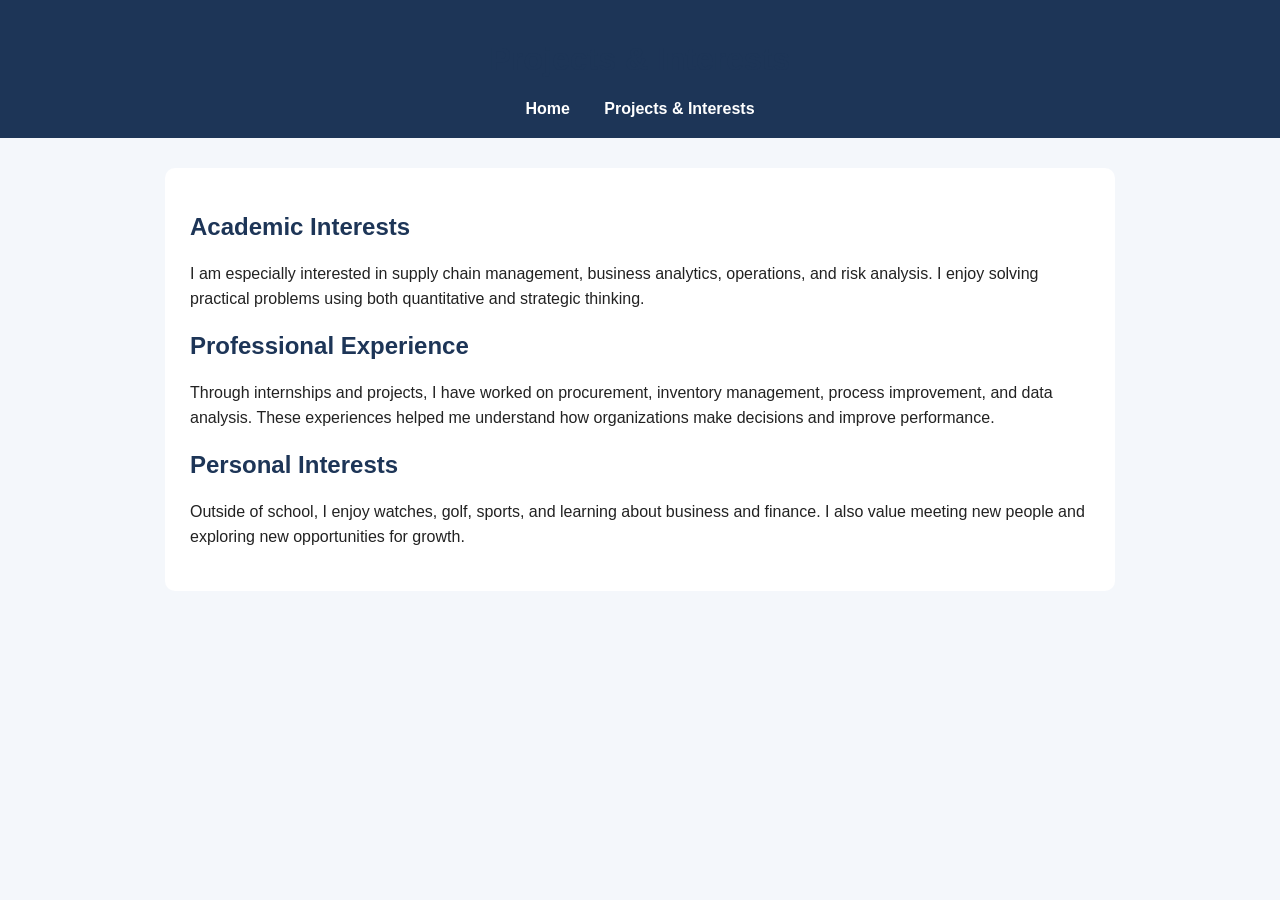
==== projects.html @ e28d96af "Add files via upload" ====
<!DOCTYPE html>
<html lang="en">
<head>
  <meta charset="UTF-8">
  <meta name="viewport" content="width=device-width, initial-scale=1.0">
  <title>Projects & Interests</title>
  <link rel="stylesheet" href="style.css">
</head>
<body>
  <header>
    <h1>Projects & Interests</h1>
    <nav>
      <a href="index.html">Home</a>
      <a href="projects.html">Projects & Interests</a>
    </nav>
  </header>

  <main>
    <section>
      <h2>Academic Interests</h2>
      <p>
        I am especially interested in supply chain management, business analytics, operations,
        and risk analysis. I enjoy solving practical problems using both quantitative and
        strategic thinking.
      </p>
    </section>

    <section>
      <h2>Professional Experience</h2>
      <p>
        Through internships and projects, I have worked on procurement, inventory management,
        process improvement, and data analysis. These experiences helped me understand how
        organizations make decisions and improve performance.
      </p>
    </section>

    <section>
      <h2>Personal Interests</h2>
      <p>
        Outside of school, I enjoy watches, golf, sports, and learning about business and finance.
        I also value meeting new people and exploring new opportunities for growth.
      </p>
    </section>
  </main>
</body>
</html>
---- style.css ----
body {
  font-family: Arial, sans-serif;
  margin: 0;
  background-color: #f4f7fb;
  color: #222;
}

header {
  background-color: #1d3557;
  color: white;
  text-align: center;
  padding: 20px;
}

nav a {
  color: white;
  text-decoration: none;
  margin: 0 15px;
  font-weight: bold;
}

main {
  max-width: 900px;
  margin: 30px auto;
  background: white;
  padding: 25px;
  border-radius: 10px;
}

.profile-img {
  width: 220px;
  border-radius: 12px;
  display: block;
  margin: 0 auto 20px auto;
}

h1, h2 {
  color: #1d3557;
}

p {
  line-height: 1.6;
}
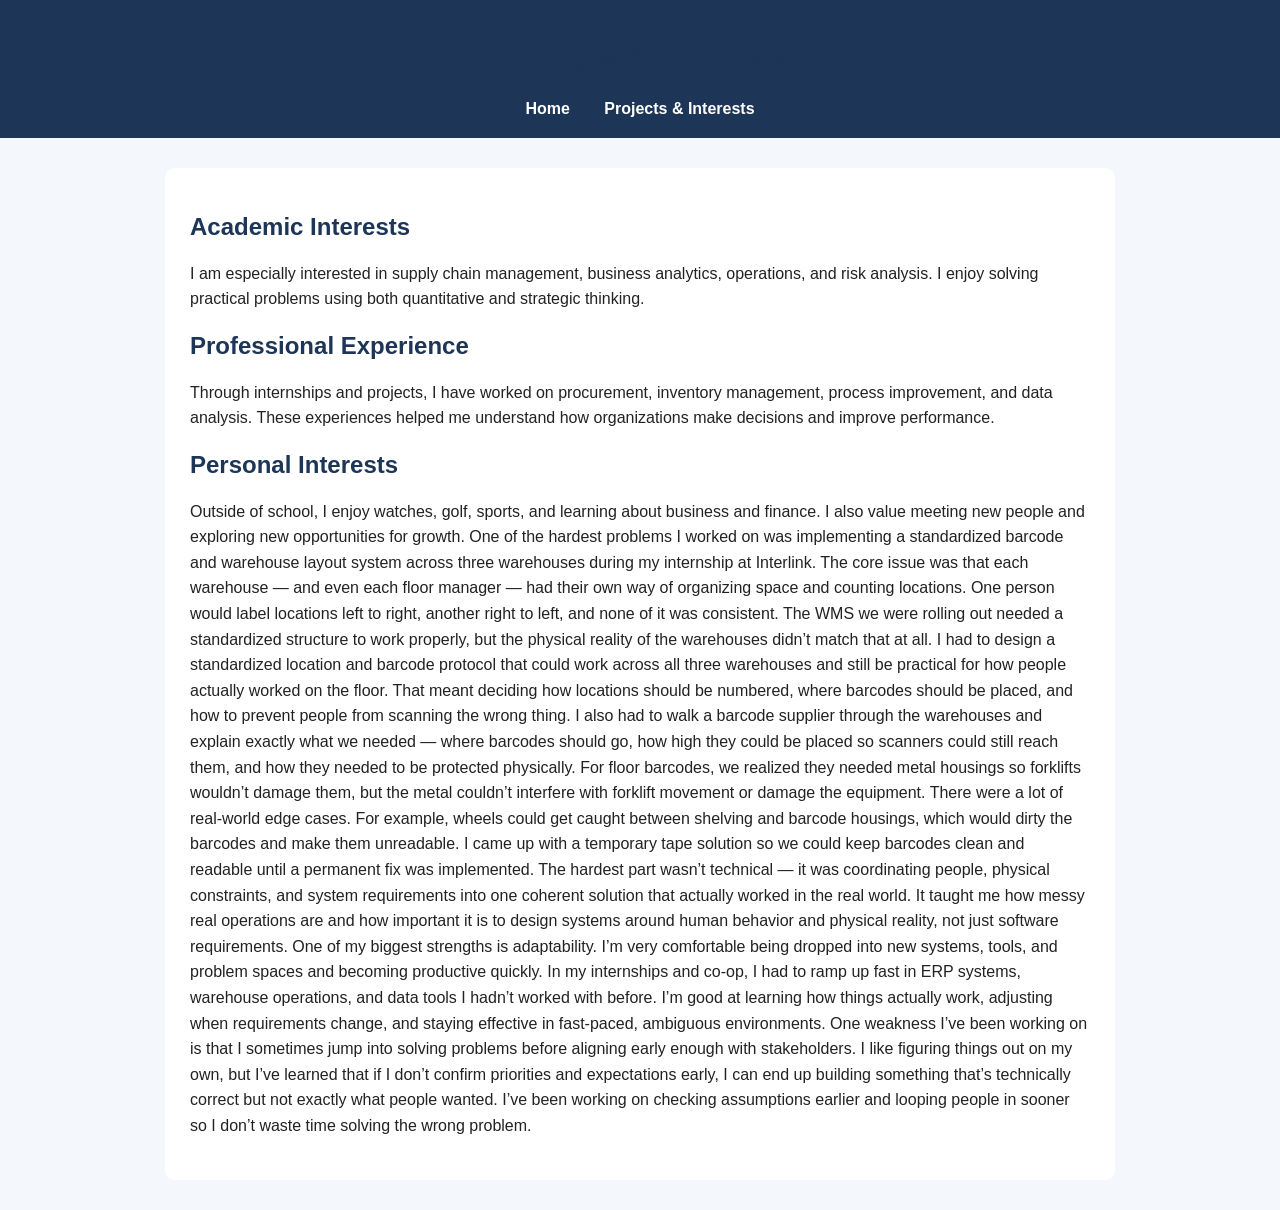
==== commit 2735a304: "Enhance personal interests section with project details Expanded on personal interests and detailed " ====
--- a/projects.html
+++ b/projects.html
@@ -38,9 +38,20 @@
       <h2>Personal Interests</h2>
       <p>
         Outside of school, I enjoy watches, golf, sports, and learning about business and finance.
-        I also value meeting new people and exploring new opportunities for growth.
+        I also value meeting new people and exploring new opportunities for growth. One of the hardest problems I worked on was implementing a standardized barcode and warehouse layout system across three warehouses during my internship at Interlink.
+The core issue was that each warehouse — and even each floor manager — had their own way of organizing space and counting locations. One person would label locations left to right, another right to left, and none of it was consistent. The WMS we were rolling out needed a standardized structure to work properly, but the physical reality of the warehouses didn’t match that at all.
+I had to design a standardized location and barcode protocol that could work across all three warehouses and still be practical for how people actually worked on the floor. That meant deciding how locations should be numbered, where barcodes should be placed, and how to prevent people from scanning the wrong thing.
+I also had to walk a barcode supplier through the warehouses and explain exactly what we needed — where barcodes should go, how high they could be placed so scanners could still reach them, and how they needed to be protected physically. For floor barcodes, we realized they needed metal housings so forklifts wouldn’t damage them, but the metal couldn’t interfere with forklift movement or damage the equipment.
+There were a lot of real-world edge cases. For example, wheels could get caught between shelving and barcode housings, which would dirty the barcodes and make them unreadable. I came up with a temporary tape solution so we could keep barcodes clean and readable until a permanent fix was implemented.
+The hardest part wasn’t technical — it was coordinating people, physical constraints, and system requirements into one coherent solution that actually worked in the real world. It taught me how messy real operations are and how important it is to design systems around human behavior and physical reality, not just software requirements.
+
+        One of my biggest strengths is adaptability. I’m very comfortable being dropped into new systems, tools, and problem spaces and becoming productive quickly.
+In my internships and co-op, I had to ramp up fast in ERP systems, warehouse operations, and data tools I hadn’t worked with before. I’m good at learning how things actually work, adjusting when requirements change, and staying effective in fast-paced, ambiguous environments.
+One weakness I’ve been working on is that I sometimes jump into solving problems before aligning early enough with stakeholders.
+I like figuring things out on my own, but I’ve learned that if I don’t confirm priorities and expectations early, I can end up building something that’s technically correct but not exactly what people wanted.
+I’ve been working on checking assumptions earlier and looping people in sooner so I don’t waste time solving the wrong problem.
       </p>
     </section>
   </main>
 </body>
-</html>+</html>
